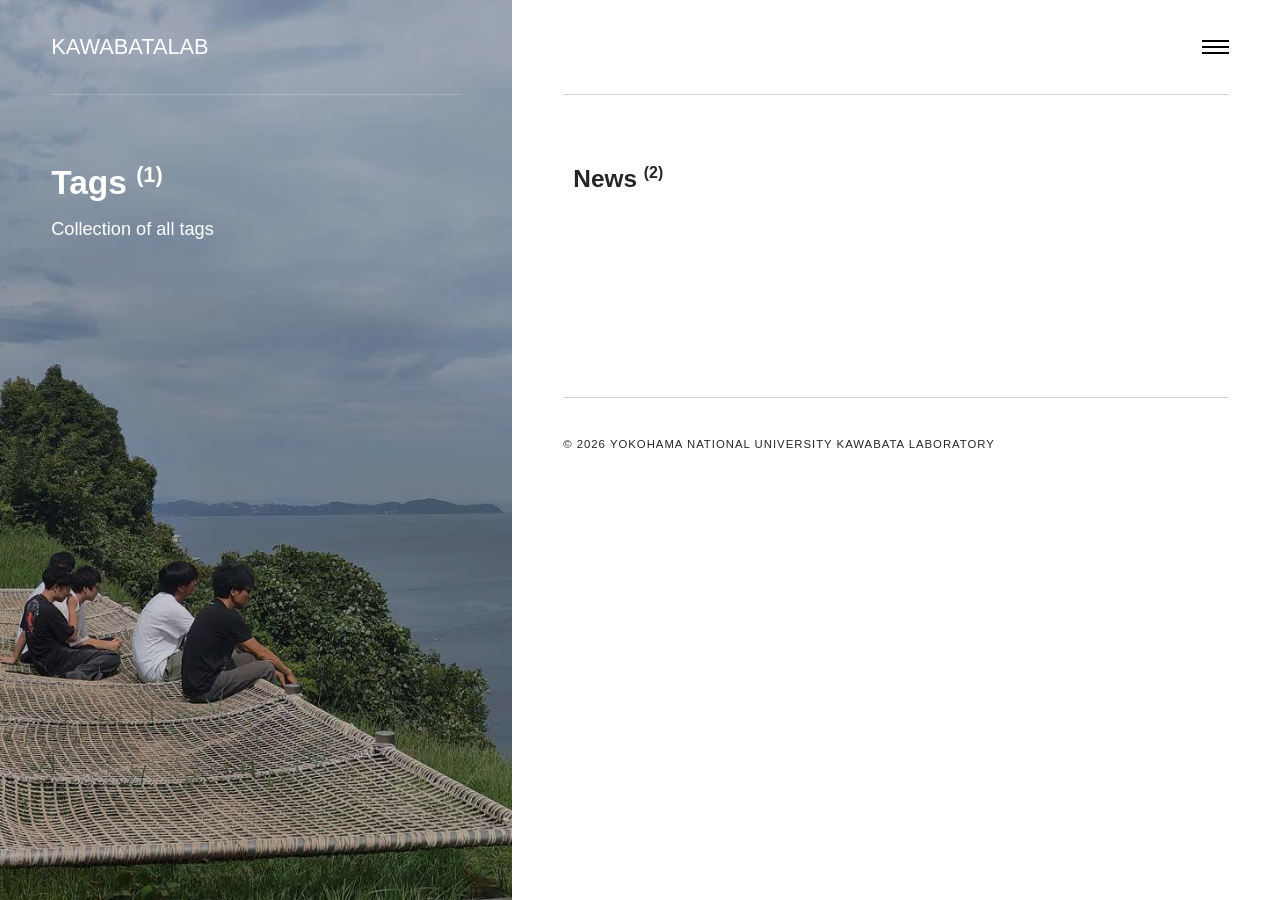
==== tags/index.html @ ddd46890 "Updated from Publii" ====
<!DOCTYPE html><html lang="ja"><head><meta charset="utf-8"><meta http-equiv="X-UA-Compatible" content="IE=edge"><meta name="viewport" content="width=device-width,initial-scale=1"><title>All tags - kawabatalab</title><meta name="robots" content="noindex, follow"><meta name="generator" content="Publii Open-Source CMS for Static Site"><link rel="alternate" type="application/atom+xml" href="https://kawabatalab.github.io/feed.xml" title="kawabatalab - RSS"><link rel="alternate" type="application/json" href="https://kawabatalab.github.io/feed.json" title="kawabatalab - JSON"><meta property="og:title" content="kawabatalab"><meta property="og:site_name" content="kawabatalab"><meta property="og:description" content=""><meta property="og:url" content="https://kawabatalab.github.io/tags/"><meta property="og:type" content="website"><link rel="stylesheet" href="https://kawabatalab.github.io/assets/css/style.css?v&#x3D;0efccc3f3fdb9d7b3b2f0ac70b5bc079"><script type="application/ld+json">{"@context":"http://schema.org","@type":"Organization","name":"kawabatalab","url":"https://kawabatalab.github.io/"}</script><noscript><style>img[loading] {
                    opacity: 1;
                }</style></noscript></head><body class="tags-template"><div class="container js-container"><nav class="menu"><ul class="navbar__menu"><li><a href="https://kawabatalab.github.io/" target="_self">Home</a></li><li><a href="https://kawabatalab.github.io/tags/news/" target="_self">News</a></li><li><a href="https://kawabatalab.github.io/theme-and-thesis.html" target="_self">Theme &amp; Thesis</a></li><li><a href="https://kawabatalab.github.io/member.html" target="_self">Member</a></li><li><a href="https://kawabatalab.github.io/contact.html" target="_self">Contact</a></li></ul></nav><div class="container__content"><header class="top"><div class="top__item"><a class="logo" href="https://kawabatalab.github.io/">kawabatalab</a></div><div class="top__item top__item--right"><button class="menu-toggle js-menu-toggle" aria-label="Menu" aria-expanded="false"><span class="menu-toggle-box"><span class="menu-toggle-inner">Menu</span></span></button></div></header><main class="main page page--tags"><div class="main__left"><figure class="hero"><img src="https://kawabatalab.github.io/media/website/IMG20250914130313.jpg" srcset="https://kawabatalab.github.io/media/website/responsive/IMG20250914130313-xs.jpg 300w, https://kawabatalab.github.io/media/website/responsive/IMG20250914130313-sm.jpg 480w, https://kawabatalab.github.io/media/website/responsive/IMG20250914130313-md.jpg 768w, https://kawabatalab.github.io/media/website/responsive/IMG20250914130313-lg.jpg 1024w, https://kawabatalab.github.io/media/website/responsive/IMG20250914130313-xl.jpg 1280w, https://kawabatalab.github.io/media/website/responsive/IMG20250914130313-2xl.jpg 1600w" sizes="(min-width: 1800px) 50vw, (min-width: 900px) 40vw, 100vw" loading="eager" width="2448" height="3264" alt=""></figure><header><h1>Tags <sup>(1)</sup></h1><p>Collection of all tags</p></header></div><div class="main__right"><div><ul class="feed feed--tags"><li class="feed__item"><h2><a href="https://kawabatalab.github.io/tags/news/">News</a> <sup>(2)</sup></h2></li></ul></div></div></main><footer class="footer"><div class="footer__copyright">© 2026 Yokohama National University Kawabata Laboratory</div></footer></div></div><script defer="defer" src="https://kawabatalab.github.io/assets/js/scripts.min.js?v&#x3D;1ea8317abae2e05fa2a65ed7bbff7ba7"></script><script>var images = document.querySelectorAll('img[loading]');

        for (var i = 0; i < images.length; i++) {
            if (images[i].complete) {
                images[i].classList.add('is-loaded');
            } else {
                images[i].addEventListener('load', function () {
                    this.classList.add('is-loaded');
                }, false);
            }
        }</script></body></html>
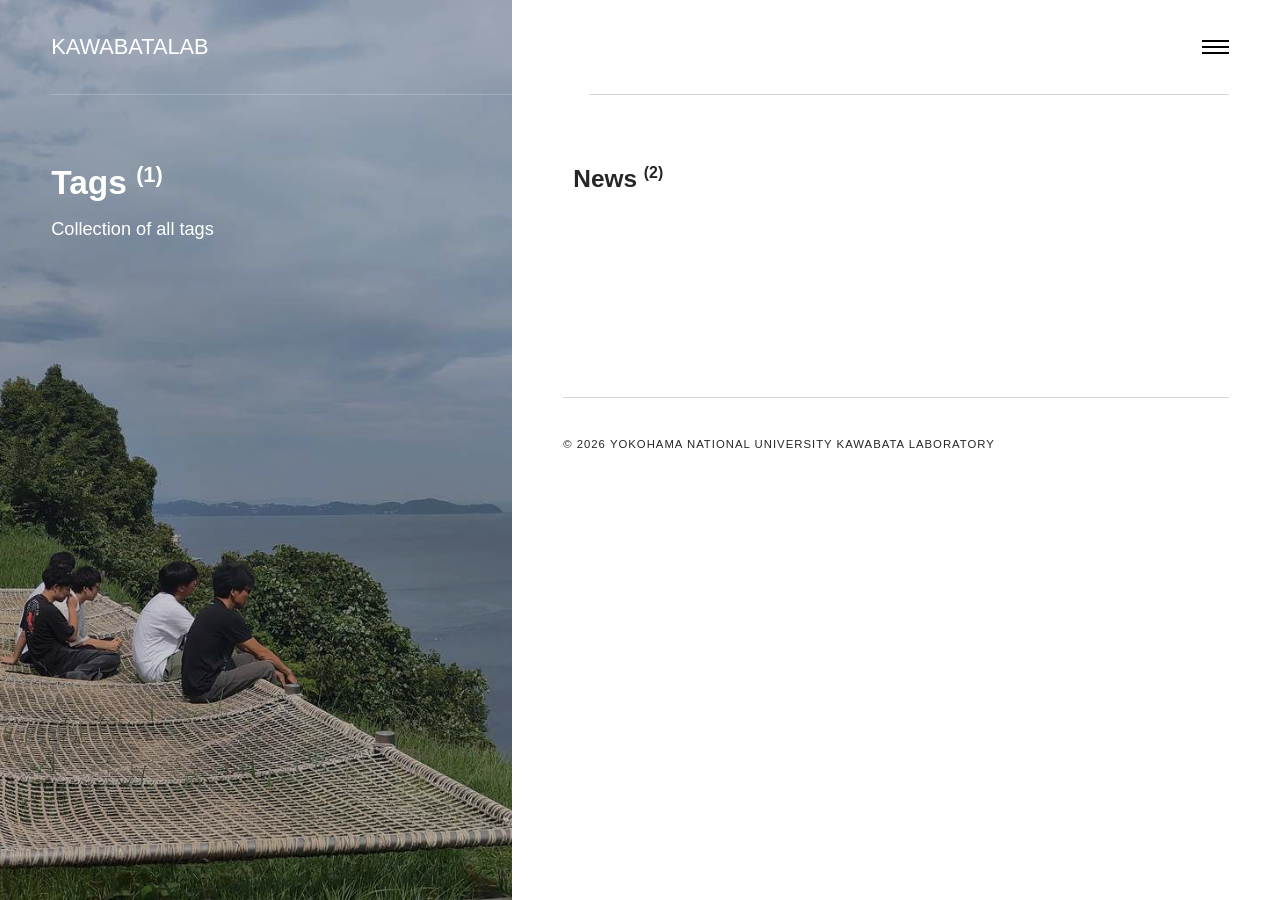
==== commit e24cdfb1: "Updated from Publii" ====
--- a/tags/index.html
+++ b/tags/index.html
@@ -1,4 +1,4 @@
-<!DOCTYPE html><html lang="ja"><head><meta charset="utf-8"><meta http-equiv="X-UA-Compatible" content="IE=edge"><meta name="viewport" content="width=device-width,initial-scale=1"><title>All tags - kawabatalab</title><meta name="robots" content="noindex, follow"><meta name="generator" content="Publii Open-Source CMS for Static Site"><link rel="alternate" type="application/atom+xml" href="https://kawabatalab.github.io/feed.xml" title="kawabatalab - RSS"><link rel="alternate" type="application/json" href="https://kawabatalab.github.io/feed.json" title="kawabatalab - JSON"><meta property="og:title" content="kawabatalab"><meta property="og:site_name" content="kawabatalab"><meta property="og:description" content=""><meta property="og:url" content="https://kawabatalab.github.io/tags/"><meta property="og:type" content="website"><link rel="stylesheet" href="https://kawabatalab.github.io/assets/css/style.css?v&#x3D;0efccc3f3fdb9d7b3b2f0ac70b5bc079"><script type="application/ld+json">{"@context":"http://schema.org","@type":"Organization","name":"kawabatalab","url":"https://kawabatalab.github.io/"}</script><noscript><style>img[loading] {
+<!DOCTYPE html><html lang="ja"><head><meta charset="utf-8"><meta http-equiv="X-UA-Compatible" content="IE=edge"><meta name="viewport" content="width=device-width,initial-scale=1"><title>All tags - kawabatalab</title><meta name="robots" content="noindex, follow"><meta name="generator" content="Publii Open-Source CMS for Static Site"><link rel="alternate" type="application/atom+xml" href="https://kawabatalab.github.io/feed.xml" title="kawabatalab - RSS"><link rel="alternate" type="application/json" href="https://kawabatalab.github.io/feed.json" title="kawabatalab - JSON"><meta property="og:title" content="kawabatalab"><meta property="og:site_name" content="kawabatalab"><meta property="og:description" content=""><meta property="og:url" content="https://kawabatalab.github.io/tags/"><meta property="og:type" content="website"><link rel="stylesheet" href="https://kawabatalab.github.io/assets/css/style.css?v&#x3D;66a05d5de2fe70fddb56860a71e9c69f"><script type="application/ld+json">{"@context":"http://schema.org","@type":"Organization","name":"kawabatalab","url":"https://kawabatalab.github.io/"}</script><noscript><style>img[loading] {
                     opacity: 1;
                 }</style></noscript></head><body class="tags-template"><div class="container js-container"><nav class="menu"><ul class="navbar__menu"><li><a href="https://kawabatalab.github.io/" target="_self">Home</a></li><li><a href="https://kawabatalab.github.io/tags/news/" target="_self">News</a></li><li><a href="https://kawabatalab.github.io/theme-and-thesis.html" target="_self">Theme &amp; Thesis</a></li><li><a href="https://kawabatalab.github.io/member.html" target="_self">Member</a></li><li><a href="https://kawabatalab.github.io/contact.html" target="_self">Contact</a></li></ul></nav><div class="container__content"><header class="top"><div class="top__item"><a class="logo" href="https://kawabatalab.github.io/">kawabatalab</a></div><div class="top__item top__item--right"><button class="menu-toggle js-menu-toggle" aria-label="Menu" aria-expanded="false"><span class="menu-toggle-box"><span class="menu-toggle-inner">Menu</span></span></button></div></header><main class="main page page--tags"><div class="main__left"><figure class="hero"><img src="https://kawabatalab.github.io/media/website/IMG20250914130313.jpg" srcset="https://kawabatalab.github.io/media/website/responsive/IMG20250914130313-xs.jpg 300w, https://kawabatalab.github.io/media/website/responsive/IMG20250914130313-sm.jpg 480w, https://kawabatalab.github.io/media/website/responsive/IMG20250914130313-md.jpg 768w, https://kawabatalab.github.io/media/website/responsive/IMG20250914130313-lg.jpg 1024w, https://kawabatalab.github.io/media/website/responsive/IMG20250914130313-xl.jpg 1280w, https://kawabatalab.github.io/media/website/responsive/IMG20250914130313-2xl.jpg 1600w" sizes="(min-width: 1800px) 50vw, (min-width: 900px) 40vw, 100vw" loading="eager" width="2448" height="3264" alt=""></figure><header><h1>Tags <sup>(1)</sup></h1><p>Collection of all tags</p></header></div><div class="main__right"><div><ul class="feed feed--tags"><li class="feed__item"><h2><a href="https://kawabatalab.github.io/tags/news/">News</a> <sup>(2)</sup></h2></li></ul></div></div></main><footer class="footer"><div class="footer__copyright">© 2026 Yokohama National University Kawabata Laboratory</div></footer></div></div><script defer="defer" src="https://kawabatalab.github.io/assets/js/scripts.min.js?v&#x3D;1ea8317abae2e05fa2a65ed7bbff7ba7"></script><script>var images = document.querySelectorAll('img[loading]');
 
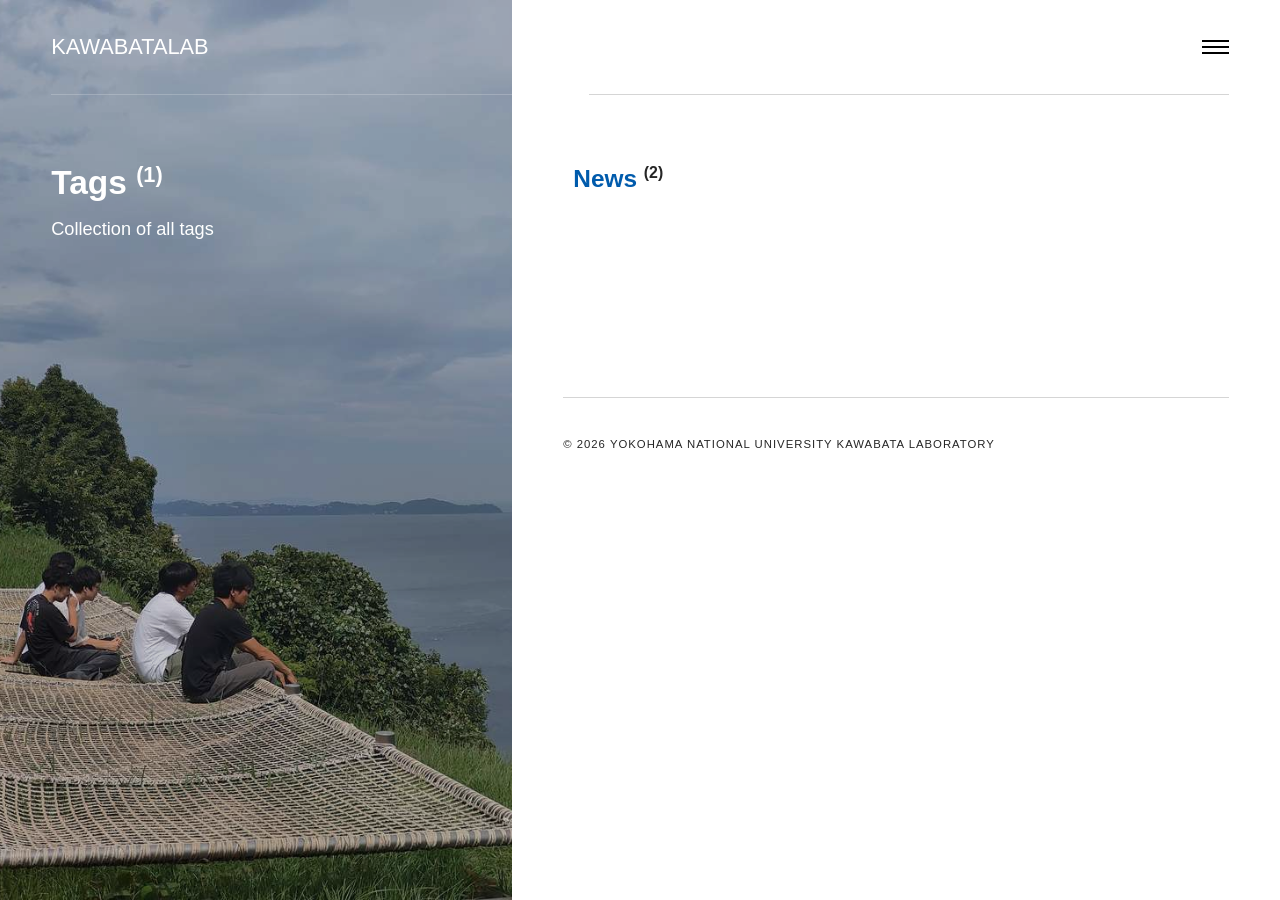
==== commit 2396d753: "Updated from Publii" ====
--- a/tags/index.html
+++ b/tags/index.html
@@ -1,4 +1,4 @@
-<!DOCTYPE html><html lang="ja"><head><meta charset="utf-8"><meta http-equiv="X-UA-Compatible" content="IE=edge"><meta name="viewport" content="width=device-width,initial-scale=1"><title>All tags - kawabatalab</title><meta name="robots" content="noindex, follow"><meta name="generator" content="Publii Open-Source CMS for Static Site"><link rel="alternate" type="application/atom+xml" href="https://kawabatalab.github.io/feed.xml" title="kawabatalab - RSS"><link rel="alternate" type="application/json" href="https://kawabatalab.github.io/feed.json" title="kawabatalab - JSON"><meta property="og:title" content="kawabatalab"><meta property="og:site_name" content="kawabatalab"><meta property="og:description" content=""><meta property="og:url" content="https://kawabatalab.github.io/tags/"><meta property="og:type" content="website"><link rel="stylesheet" href="https://kawabatalab.github.io/assets/css/style.css?v&#x3D;66a05d5de2fe70fddb56860a71e9c69f"><script type="application/ld+json">{"@context":"http://schema.org","@type":"Organization","name":"kawabatalab","url":"https://kawabatalab.github.io/"}</script><noscript><style>img[loading] {
+<!DOCTYPE html><html lang="ja"><head><meta charset="utf-8"><meta http-equiv="X-UA-Compatible" content="IE=edge"><meta name="viewport" content="width=device-width,initial-scale=1"><title>All tags - kawabatalab</title><meta name="robots" content="noindex, follow"><meta name="generator" content="Publii Open-Source CMS for Static Site"><link rel="alternate" type="application/atom+xml" href="https://kawabatalab.github.io/feed.xml" title="kawabatalab - RSS"><link rel="alternate" type="application/json" href="https://kawabatalab.github.io/feed.json" title="kawabatalab - JSON"><meta property="og:title" content="kawabatalab"><meta property="og:site_name" content="kawabatalab"><meta property="og:description" content=""><meta property="og:url" content="https://kawabatalab.github.io/tags/"><meta property="og:type" content="website"><link rel="stylesheet" href="https://kawabatalab.github.io/assets/css/style.css?v&#x3D;12866e6fa7abff4dbc4331d59d53a48d"><script type="application/ld+json">{"@context":"http://schema.org","@type":"Organization","name":"kawabatalab","url":"https://kawabatalab.github.io/"}</script><noscript><style>img[loading] {
                     opacity: 1;
                 }</style></noscript></head><body class="tags-template"><div class="container js-container"><nav class="menu"><ul class="navbar__menu"><li><a href="https://kawabatalab.github.io/" target="_self">Home</a></li><li><a href="https://kawabatalab.github.io/tags/news/" target="_self">News</a></li><li><a href="https://kawabatalab.github.io/theme-and-thesis.html" target="_self">Theme &amp; Thesis</a></li><li><a href="https://kawabatalab.github.io/member.html" target="_self">Member</a></li><li><a href="https://kawabatalab.github.io/contact.html" target="_self">Contact</a></li></ul></nav><div class="container__content"><header class="top"><div class="top__item"><a class="logo" href="https://kawabatalab.github.io/">kawabatalab</a></div><div class="top__item top__item--right"><button class="menu-toggle js-menu-toggle" aria-label="Menu" aria-expanded="false"><span class="menu-toggle-box"><span class="menu-toggle-inner">Menu</span></span></button></div></header><main class="main page page--tags"><div class="main__left"><figure class="hero"><img src="https://kawabatalab.github.io/media/website/IMG20250914130313.jpg" srcset="https://kawabatalab.github.io/media/website/responsive/IMG20250914130313-xs.jpg 300w, https://kawabatalab.github.io/media/website/responsive/IMG20250914130313-sm.jpg 480w, https://kawabatalab.github.io/media/website/responsive/IMG20250914130313-md.jpg 768w, https://kawabatalab.github.io/media/website/responsive/IMG20250914130313-lg.jpg 1024w, https://kawabatalab.github.io/media/website/responsive/IMG20250914130313-xl.jpg 1280w, https://kawabatalab.github.io/media/website/responsive/IMG20250914130313-2xl.jpg 1600w" sizes="(min-width: 1800px) 50vw, (min-width: 900px) 40vw, 100vw" loading="eager" width="2448" height="3264" alt=""></figure><header><h1>Tags <sup>(1)</sup></h1><p>Collection of all tags</p></header></div><div class="main__right"><div><ul class="feed feed--tags"><li class="feed__item"><h2><a href="https://kawabatalab.github.io/tags/news/">News</a> <sup>(2)</sup></h2></li></ul></div></div></main><footer class="footer"><div class="footer__copyright">© 2026 Yokohama National University Kawabata Laboratory</div></footer></div></div><script defer="defer" src="https://kawabatalab.github.io/assets/js/scripts.min.js?v&#x3D;1ea8317abae2e05fa2a65ed7bbff7ba7"></script><script>var images = document.querySelectorAll('img[loading]');
 
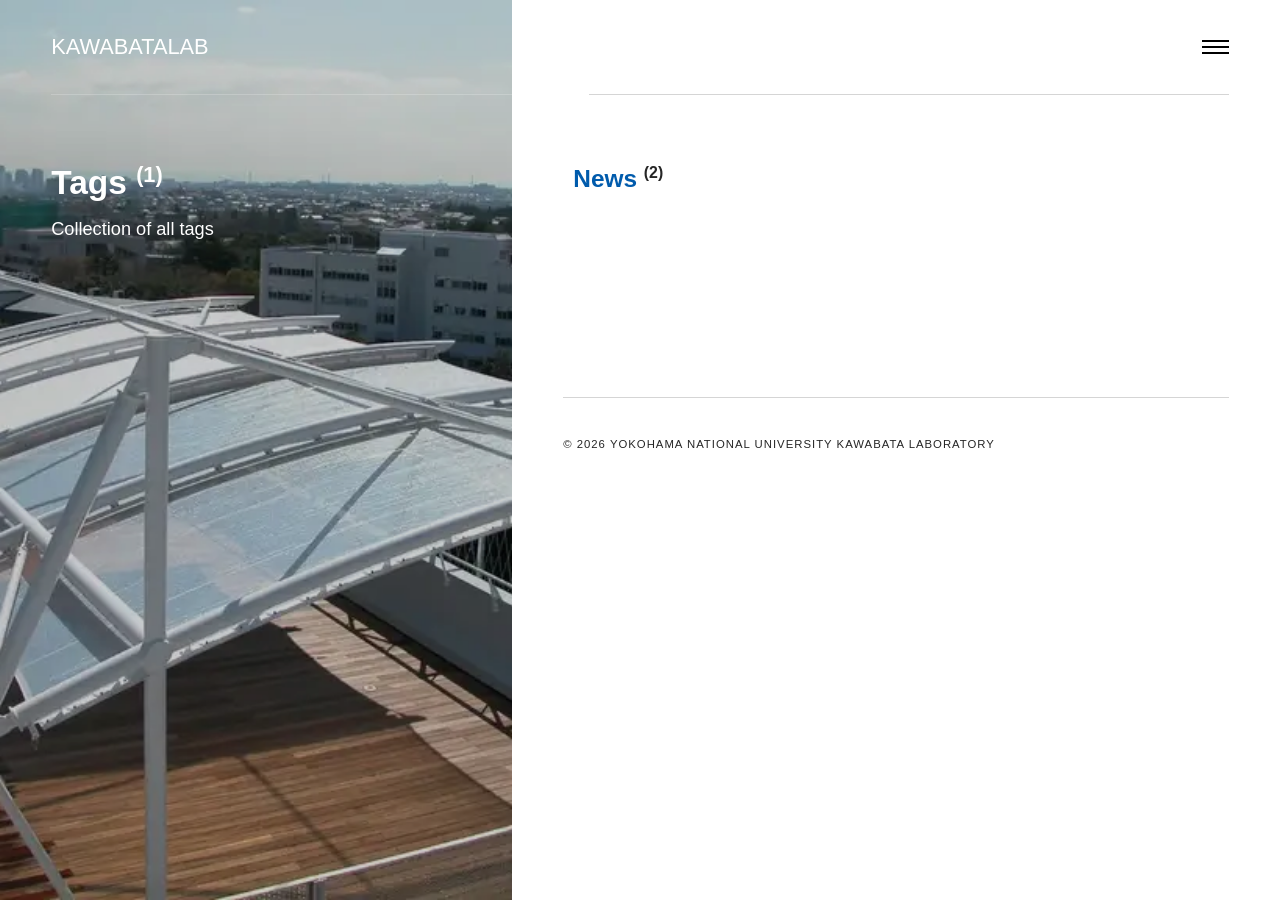
==== commit 8408124c: "Updated from Publii" ====
--- a/tags/index.html
+++ b/tags/index.html
@@ -1,6 +1,6 @@
 <!DOCTYPE html><html lang="ja"><head><meta charset="utf-8"><meta http-equiv="X-UA-Compatible" content="IE=edge"><meta name="viewport" content="width=device-width,initial-scale=1"><title>All tags - kawabatalab</title><meta name="robots" content="noindex, follow"><meta name="generator" content="Publii Open-Source CMS for Static Site"><link rel="alternate" type="application/atom+xml" href="https://kawabatalab.github.io/feed.xml" title="kawabatalab - RSS"><link rel="alternate" type="application/json" href="https://kawabatalab.github.io/feed.json" title="kawabatalab - JSON"><meta property="og:title" content="kawabatalab"><meta property="og:site_name" content="kawabatalab"><meta property="og:description" content=""><meta property="og:url" content="https://kawabatalab.github.io/tags/"><meta property="og:type" content="website"><link rel="stylesheet" href="https://kawabatalab.github.io/assets/css/style.css?v&#x3D;12866e6fa7abff4dbc4331d59d53a48d"><script type="application/ld+json">{"@context":"http://schema.org","@type":"Organization","name":"kawabatalab","url":"https://kawabatalab.github.io/"}</script><noscript><style>img[loading] {
                     opacity: 1;
-                }</style></noscript></head><body class="tags-template"><div class="container js-container"><nav class="menu"><ul class="navbar__menu"><li><a href="https://kawabatalab.github.io/" target="_self">Home</a></li><li><a href="https://kawabatalab.github.io/tags/news/" target="_self">News</a></li><li><a href="https://kawabatalab.github.io/theme-and-thesis.html" target="_self">Theme &amp; Thesis</a></li><li><a href="https://kawabatalab.github.io/member.html" target="_self">Member</a></li><li><a href="https://kawabatalab.github.io/contact.html" target="_self">Contact</a></li></ul></nav><div class="container__content"><header class="top"><div class="top__item"><a class="logo" href="https://kawabatalab.github.io/">kawabatalab</a></div><div class="top__item top__item--right"><button class="menu-toggle js-menu-toggle" aria-label="Menu" aria-expanded="false"><span class="menu-toggle-box"><span class="menu-toggle-inner">Menu</span></span></button></div></header><main class="main page page--tags"><div class="main__left"><figure class="hero"><img src="https://kawabatalab.github.io/media/website/IMG20250914130313.jpg" srcset="https://kawabatalab.github.io/media/website/responsive/IMG20250914130313-xs.jpg 300w, https://kawabatalab.github.io/media/website/responsive/IMG20250914130313-sm.jpg 480w, https://kawabatalab.github.io/media/website/responsive/IMG20250914130313-md.jpg 768w, https://kawabatalab.github.io/media/website/responsive/IMG20250914130313-lg.jpg 1024w, https://kawabatalab.github.io/media/website/responsive/IMG20250914130313-xl.jpg 1280w, https://kawabatalab.github.io/media/website/responsive/IMG20250914130313-2xl.jpg 1600w" sizes="(min-width: 1800px) 50vw, (min-width: 900px) 40vw, 100vw" loading="eager" width="2448" height="3264" alt=""></figure><header><h1>Tags <sup>(1)</sup></h1><p>Collection of all tags</p></header></div><div class="main__right"><div><ul class="feed feed--tags"><li class="feed__item"><h2><a href="https://kawabatalab.github.io/tags/news/">News</a> <sup>(2)</sup></h2></li></ul></div></div></main><footer class="footer"><div class="footer__copyright">© 2026 Yokohama National University Kawabata Laboratory</div></footer></div></div><script defer="defer" src="https://kawabatalab.github.io/assets/js/scripts.min.js?v&#x3D;1ea8317abae2e05fa2a65ed7bbff7ba7"></script><script>var images = document.querySelectorAll('img[loading]');
+                }</style></noscript></head><body class="tags-template"><div class="container js-container"><nav class="menu"><ul class="navbar__menu"><li><a href="https://kawabatalab.github.io/" target="_self">Home</a></li><li><a href="https://kawabatalab.github.io/tags/news/" target="_self">News</a></li><li><a href="https://kawabatalab.github.io/theme-and-thesis.html" target="_self">Theme &amp; Thesis</a></li><li><a href="https://kawabatalab.github.io/member.html" target="_self">Member</a></li><li><a href="https://kawabatalab.github.io/contact.html" target="_self">Contact</a></li></ul></nav><div class="container__content"><header class="top"><div class="top__item"><a class="logo" href="https://kawabatalab.github.io/">kawabatalab</a></div><div class="top__item top__item--right"><button class="menu-toggle js-menu-toggle" aria-label="Menu" aria-expanded="false"><span class="menu-toggle-box"><span class="menu-toggle-inner">Menu</span></span></button></div></header><main class="main page page--tags"><div class="main__left"><figure class="hero"><img src="https://kawabatalab.github.io/media/website/kawabatalab001.webp" srcset="https://kawabatalab.github.io/media/website/responsive/kawabatalab001-xs.webp 300w, https://kawabatalab.github.io/media/website/responsive/kawabatalab001-sm.webp 480w, https://kawabatalab.github.io/media/website/responsive/kawabatalab001-md.webp 768w, https://kawabatalab.github.io/media/website/responsive/kawabatalab001-lg.webp 1024w, https://kawabatalab.github.io/media/website/responsive/kawabatalab001-xl.webp 1280w, https://kawabatalab.github.io/media/website/responsive/kawabatalab001-2xl.webp 1600w" sizes="(min-width: 1800px) 50vw, (min-width: 900px) 40vw, 100vw" loading="eager" width="1200" height="900" alt=""></figure><header><h1>Tags <sup>(1)</sup></h1><p>Collection of all tags</p></header></div><div class="main__right"><div><ul class="feed feed--tags"><li class="feed__item"><h2><a href="https://kawabatalab.github.io/tags/news/">News</a> <sup>(2)</sup></h2></li></ul></div></div></main><footer class="footer"><div class="footer__copyright">© 2026 Yokohama National University Kawabata Laboratory</div></footer></div></div><script defer="defer" src="https://kawabatalab.github.io/assets/js/scripts.min.js?v&#x3D;1ea8317abae2e05fa2a65ed7bbff7ba7"></script><script>var images = document.querySelectorAll('img[loading]');
 
         for (var i = 0; i < images.length; i++) {
             if (images[i].complete) {
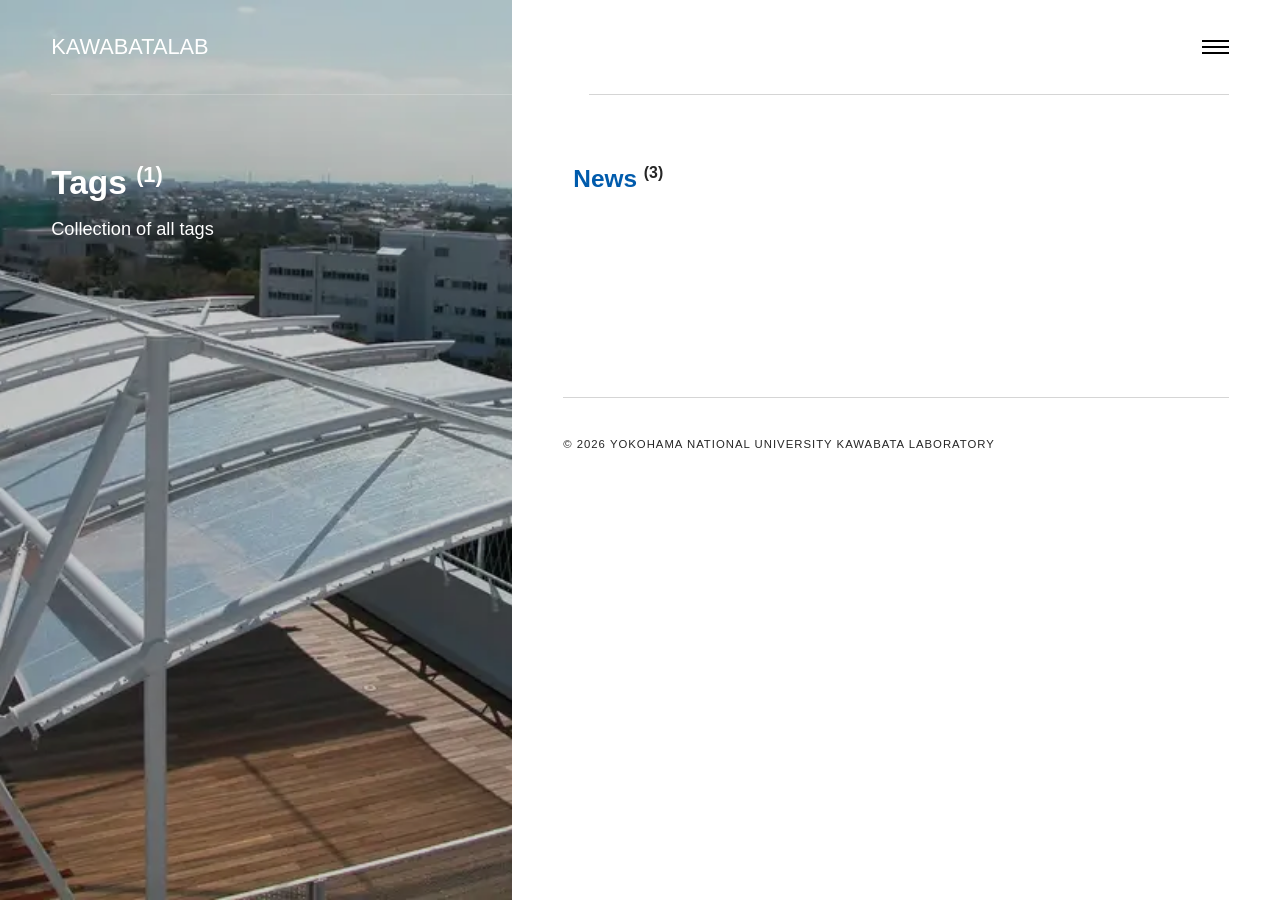
==== commit 6a0a8b8d: "Updated from Publii" ====
--- a/tags/index.html
+++ b/tags/index.html
@@ -1,6 +1,6 @@
-<!DOCTYPE html><html lang="ja"><head><meta charset="utf-8"><meta http-equiv="X-UA-Compatible" content="IE=edge"><meta name="viewport" content="width=device-width,initial-scale=1"><title>All tags - kawabatalab</title><meta name="robots" content="noindex, follow"><meta name="generator" content="Publii Open-Source CMS for Static Site"><link rel="alternate" type="application/atom+xml" href="https://kawabatalab.github.io/feed.xml" title="kawabatalab - RSS"><link rel="alternate" type="application/json" href="https://kawabatalab.github.io/feed.json" title="kawabatalab - JSON"><meta property="og:title" content="kawabatalab"><meta property="og:site_name" content="kawabatalab"><meta property="og:description" content=""><meta property="og:url" content="https://kawabatalab.github.io/tags/"><meta property="og:type" content="website"><link rel="stylesheet" href="https://kawabatalab.github.io/assets/css/style.css?v&#x3D;12866e6fa7abff4dbc4331d59d53a48d"><script type="application/ld+json">{"@context":"http://schema.org","@type":"Organization","name":"kawabatalab","url":"https://kawabatalab.github.io/"}</script><noscript><style>img[loading] {
+<!DOCTYPE html><html lang="ja"><head><meta charset="utf-8"><meta http-equiv="X-UA-Compatible" content="IE=edge"><meta name="viewport" content="width=device-width,initial-scale=1"><title>All tags - kawabatalab</title><meta name="robots" content="noindex, follow"><meta name="generator" content="Publii Open-Source CMS for Static Site"><link rel="alternate" type="application/atom+xml" href="https://kawabatalab.github.io/feed.xml" title="kawabatalab - RSS"><link rel="alternate" type="application/json" href="https://kawabatalab.github.io/feed.json" title="kawabatalab - JSON"><meta property="og:title" content="kawabatalab"><meta property="og:site_name" content="kawabatalab"><meta property="og:description" content=""><meta property="og:url" content="https://kawabatalab.github.io/tags/"><meta property="og:type" content="website"><link rel="stylesheet" href="https://kawabatalab.github.io/assets/css/style.css?v&#x3D;77f1a233a701eedde2573aa34586940b"><script type="application/ld+json">{"@context":"http://schema.org","@type":"Organization","name":"kawabatalab","url":"https://kawabatalab.github.io/"}</script><noscript><style>img[loading] {
                     opacity: 1;
-                }</style></noscript></head><body class="tags-template"><div class="container js-container"><nav class="menu"><ul class="navbar__menu"><li><a href="https://kawabatalab.github.io/" target="_self">Home</a></li><li><a href="https://kawabatalab.github.io/tags/news/" target="_self">News</a></li><li><a href="https://kawabatalab.github.io/theme-and-thesis.html" target="_self">Theme &amp; Thesis</a></li><li><a href="https://kawabatalab.github.io/member.html" target="_self">Member</a></li><li><a href="https://kawabatalab.github.io/contact.html" target="_self">Contact</a></li></ul></nav><div class="container__content"><header class="top"><div class="top__item"><a class="logo" href="https://kawabatalab.github.io/">kawabatalab</a></div><div class="top__item top__item--right"><button class="menu-toggle js-menu-toggle" aria-label="Menu" aria-expanded="false"><span class="menu-toggle-box"><span class="menu-toggle-inner">Menu</span></span></button></div></header><main class="main page page--tags"><div class="main__left"><figure class="hero"><img src="https://kawabatalab.github.io/media/website/kawabatalab001.webp" srcset="https://kawabatalab.github.io/media/website/responsive/kawabatalab001-xs.webp 300w, https://kawabatalab.github.io/media/website/responsive/kawabatalab001-sm.webp 480w, https://kawabatalab.github.io/media/website/responsive/kawabatalab001-md.webp 768w, https://kawabatalab.github.io/media/website/responsive/kawabatalab001-lg.webp 1024w, https://kawabatalab.github.io/media/website/responsive/kawabatalab001-xl.webp 1280w, https://kawabatalab.github.io/media/website/responsive/kawabatalab001-2xl.webp 1600w" sizes="(min-width: 1800px) 50vw, (min-width: 900px) 40vw, 100vw" loading="eager" width="1200" height="900" alt=""></figure><header><h1>Tags <sup>(1)</sup></h1><p>Collection of all tags</p></header></div><div class="main__right"><div><ul class="feed feed--tags"><li class="feed__item"><h2><a href="https://kawabatalab.github.io/tags/news/">News</a> <sup>(2)</sup></h2></li></ul></div></div></main><footer class="footer"><div class="footer__copyright">© 2026 Yokohama National University Kawabata Laboratory</div></footer></div></div><script defer="defer" src="https://kawabatalab.github.io/assets/js/scripts.min.js?v&#x3D;1ea8317abae2e05fa2a65ed7bbff7ba7"></script><script>var images = document.querySelectorAll('img[loading]');
+                }</style></noscript></head><body class="tags-template"><div class="container js-container"><nav class="menu"><ul class="navbar__menu"><li><a href="https://kawabatalab.github.io/" target="_self">Home</a></li><li><a href="https://kawabatalab.github.io/tags/news/" target="_self">News</a></li><li><a href="https://kawabatalab.github.io/theme-and-thesis.html" target="_self">Theme &amp; Thesis</a></li><li><a href="https://kawabatalab.github.io/member.html" target="_self">Member</a></li><li><a href="https://kawabatalab.github.io/contact.html" target="_self">Contact</a></li></ul></nav><div class="container__content"><header class="top"><div class="top__item"><a class="logo" href="https://kawabatalab.github.io/">kawabatalab</a></div><div class="top__item top__item--right"><button class="menu-toggle js-menu-toggle" aria-label="Menu" aria-expanded="false"><span class="menu-toggle-box"><span class="menu-toggle-inner">Menu</span></span></button></div></header><main class="main page page--tags"><div class="main__left"><figure class="hero"><img src="https://kawabatalab.github.io/media/website/kawabatalab001.webp" srcset="https://kawabatalab.github.io/media/website/responsive/kawabatalab001-xs.webp 300w, https://kawabatalab.github.io/media/website/responsive/kawabatalab001-sm.webp 480w, https://kawabatalab.github.io/media/website/responsive/kawabatalab001-md.webp 768w, https://kawabatalab.github.io/media/website/responsive/kawabatalab001-lg.webp 1024w, https://kawabatalab.github.io/media/website/responsive/kawabatalab001-xl.webp 1280w, https://kawabatalab.github.io/media/website/responsive/kawabatalab001-2xl.webp 1600w" sizes="(min-width: 1800px) 50vw, (min-width: 900px) 40vw, 100vw" loading="eager" width="1200" height="900" alt=""></figure><header><h1>Tags <sup>(1)</sup></h1><p>Collection of all tags</p></header></div><div class="main__right"><div><ul class="feed feed--tags"><li class="feed__item"><h2><a href="https://kawabatalab.github.io/tags/news/">News</a> <sup>(3)</sup></h2></li></ul></div></div></main><footer class="footer"><div class="footer__copyright">© 2026 Yokohama National University Kawabata Laboratory</div></footer></div></div><script defer="defer" src="https://kawabatalab.github.io/assets/js/scripts.min.js?v&#x3D;1ea8317abae2e05fa2a65ed7bbff7ba7"></script><script>var images = document.querySelectorAll('img[loading]');
 
         for (var i = 0; i < images.length; i++) {
             if (images[i].complete) {
